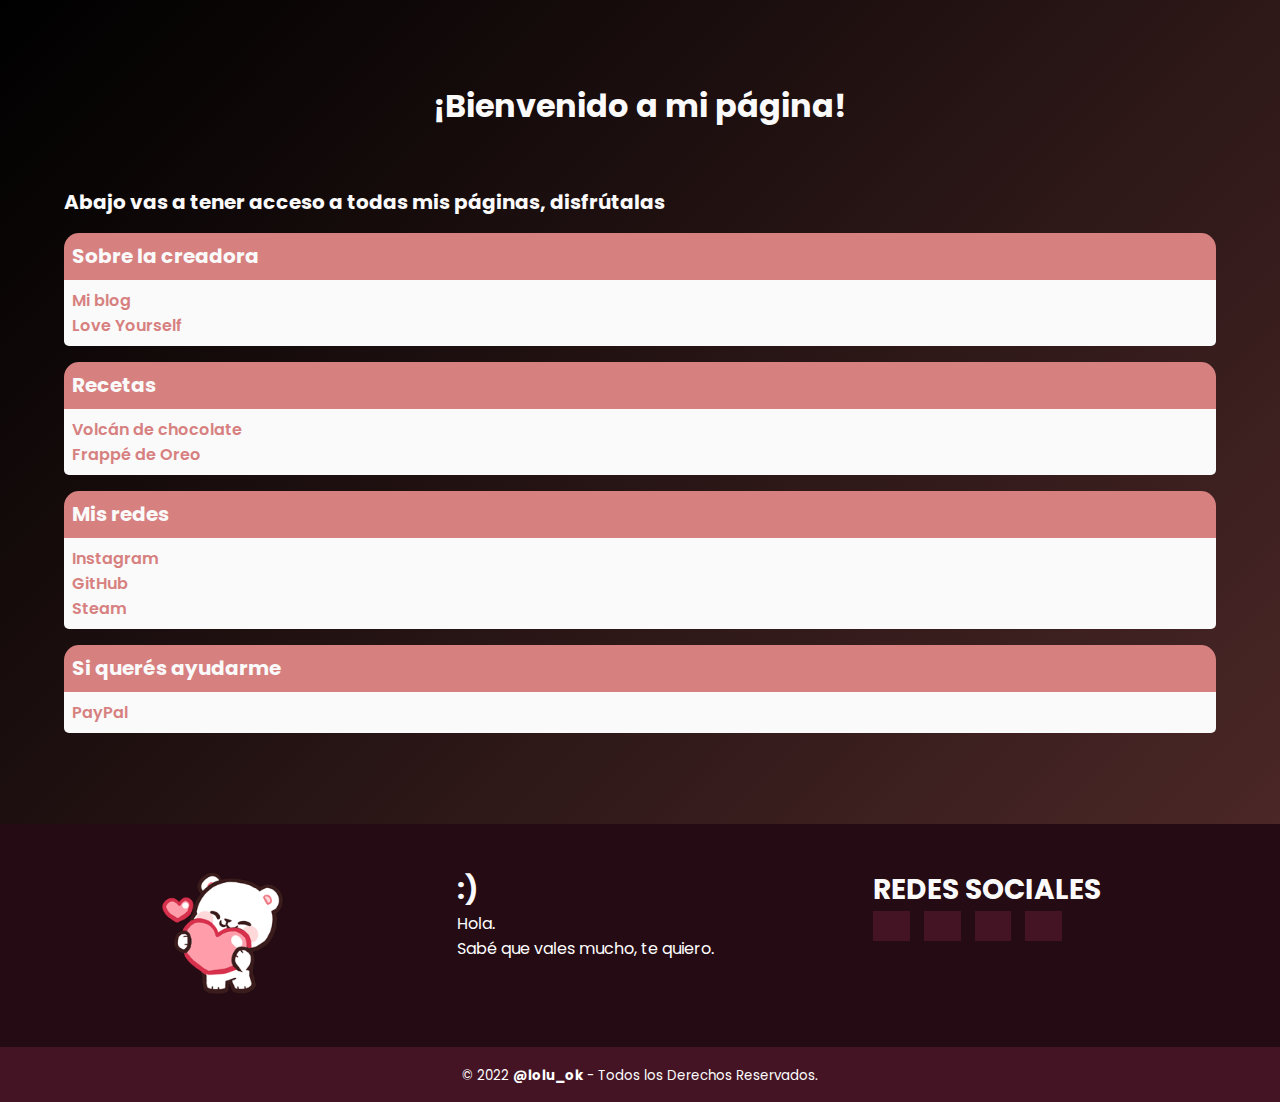
==== Poluye/index.html @ 801bef1e "My first commit" ====
<!DOCTYPE html>
<html lang="es">
<head>
    <meta charset="UTF-8">
    <meta http-equiv="X-UA-Compatible" content="IE=edge">
    <meta name="viewport" content="width=device-width, initial-scale=1.0">
    <title>Inicio - @lolu_ok</title>
    <link rel="stylesheet" href="style.css">
    <link rel="preconnect" href="https://fonts.googleapis.com">
    <link rel="preconnect" href="https://fonts.gstatic.com" crossorigin><link href="https://fonts.googleapis.com/css2?family=Poppins:wght@300&display=swap" rel="stylesheet">
    <!-- Fontasome -->
    <link rel="stylesheet" href="https://cdnjs.cloudflare.com/ajax/libs/font-awesome/6.0.0-beta2/css/all.min.css" integrity="sha512-YWzhKL2whUzgiheMoBFwW8CKV4qpHQAEuvilg9FAn5VJUDwKZZxkJNuGM4XkWuk94WCrrwslk8yWNGmY1EduTA==" crossorigin="anonymous" referrerpolicy="no-referrer" />
    <link rel="icon" sizes=64x64 href="img/milk.png">
</head>
<body>
    <!-- Es importante tener el codigo ordenado y con una buena estructura para tener un mejor posicionamiento
    Buscar que es SEO -->

    <header class="header-main">
        <div class="container">  
            <br>
            <br>
            <h1>¡Bienvenido a mi página!</h1>
            
            
        </div>
        <!-- Esto es para usar como ejemplo -->
    </header>

    
    <br>

    <main class="container">
             

        <h4> Abajo vas a tener acceso a todas mis páginas, disfrútalas <i class="fa-solid fa-heart"></i></h4>
        <article class="contact">
            <h4 class="title">Sobre la creadora</h4>
            <div class="body">
        <!--<img src="" alt="" height="17"> --> <a href="/Poluye/blog.html" target="_self">Mi blog</a> 
        <a href="/Poluye/loveyourself.html" target="_self">Love Yourself</a>

            </div>
        </article>
        <article class="contact">
            <h4 class="title">Recetas</h4>
            <div class="body">
                <!-- Clic bait es malo -->
                <!-- Clic bait es malo -->
                <!-- Clic bait es malo -->
                <!-- Clic bait es malo -->
                <!-- Clic bait es malo -->
                <a href="/Poluye/vdec.html" target="_self">Volcán de chocolate</a>
                <a href="/Poluye/frappeoreo.html">Frappé de Oreo</a>
            </div>
        </article>
        <article class="contact">
            <h4 class="title">Mis redes  <i class="fa-solid fa-heart"></i></h4>
            <div class="body">
                <a href="https://www.instagram.com/lolu_ok/" target="_blank"><i class="fa-brands fa-instagram"></i> Instagram</a> 
                <a href="https://github.com/Loluok" target="_blank"><i class="fa-brands fa-github"></i> GitHub</a> 
                <a href="https://steamcommunity.com/id/loluok/" target="_blank"><i class="fa-brands fa-steam"></i> Steam</a>
            </div>
        </article>
        <article class="contact">
            <h4 class="title">Si querés ayudarme</h4>
            <div class="body">
                <a href="https://www.paypal.com/paypalme/loluoc" target="_blank"><i class="fa-brands fa-paypal"></i> PayPal</a>
            </div>
        </article>     
    </main>

        <br>
        <br>
        <br>
   
    <footer class="pie-pagina">

        <div class="grupo-1">


            <div class="box"> <figure> <a href="#"> <img src="img/milk.png" alt="milki">
             
                   </a> 
              </figure>
            </div>


            <div class="box"> <h2> :) </h2> 
                <p>Hola.</p>
                <p>Sabé que vales mucho, te quiero.</p>
        </div>



            <div class="box">  
                <h2>REDES SOCIALES</h2>
                <div class="redes-sociales">
                    <a href="https://www.instagram.com/lolu_ok/" class="fa-brands fa-instagram" target="_blank"></a>
                    <a href="https://github.com/Loluok" class="fa-brands fa-github" target="_blank"></a>
                    <a href="https://steamcommunity.com/id/loluok/" class="fa-brands fa-steam" target="_blank"></a>
                    <a href="https://www.paypal.me/loluoc" target="_blank" class="fa-brands fa-paypal"></a>
                </div>
                
            </div>

        </div>
       <div class="grupo-2">
        <small>&copy; 2022 <b>@lolu_ok</b> - Todos los Derechos Reservados. </small>
       </div>


    </footer>

</body>
</html>
---- Poluye/style.css ----
/* Declarar variables */

/* Es importante tener una paleta de color  */
/* tambien que los textos sean legibles */
/* Yo agarre la primera que vi en internet */
:root{
    --background-color: #552c2c;

    /* Caso de uso recomendado con rgb */
    /* --text-color-titulos: 197, 220, 239; */
    /* Con rgb rgb(var(--text-color-principal));  */

   --section-background-color: #d78080;
    --text-color-titulos: #fafafa;
    --text-color: #d78080;
    font-size: 16px; /*Tamaño de los elementos de la pagina, por resumirlo asi*/
}



/* Los navegadores tienen distintos valores, por eso es mejor dejarlos en 0 */
*{
    padding: 0;
    margin: 0;
    text-decoration: none;
}

body{
    background: linear-gradient(-45deg, var(--background-color), rgb(0, 0, 0));
    font-family: 'Poppins', sans-serif;
    min-height: 100vh;
}

/* Tamaño de titulos */

h1,h2,h3,h4,h5,h6{
    color: var(--text-color-titulos);
    font-size: 1.25rem;
}

h1{
    font-size: 2rem;
    text-align: center;
}
h2{
    font-size: 1.75rem;
}
h3{
    font-size: 1.5rem;
}

p, span{
    font-size: 1rem;
    color: white;
}

.center{
    margin: auto;
    text-align: center;
}

.align-center{
    display: flex;
    align-items: center;
}

.amorpropio {
    width: 90%;
    margin: auto;
 }
 

/* Para que los elementos no queden pegados a los bordes */
.container{
    width: 90%;
    margin: auto;
}

/* Header */
.header-main{
    text-align: center;
    padding: 2rem;
}

/* Cuerpo principal */
/* Index */
article.contact{
    margin: 1rem 0;
}

article.contact .title{
    border-radius: 15px 15px 0 0;
    background: var(--section-background-color);
    border-bottom: 1px solid var(--text-color);
    padding: 0.5rem;
}

article.contact .body{
    border-radius: 0 0 5px 5px;
    background: var(--text-color-titulos);
    padding: 0.5rem;

    display: flex;
    flex-direction: column;
    flex-wrap: nowrap;
}

article.contact .body span{
    font-weight: 600;
    color: #000000;
}

article.contact .body p,
article.contact .body a{
    color: var(--section-background-color);
    font-weight: 600;
}


/* Estilizar fontasome */

.fa-brands.fa-spotify{
    font-size: 1.5rem;
    color: #1DB954 !important;
}

ul, ol{
    color:#fafafa;
    list-style:none;
}

.footer-container{
    color:#d78080;
    font-size: 12px;
   
}

a{
 color:#d78080;
}


/* LO SIGUIENTE ES PARA EL FOOTER */

.pie-pagina{
    width: 100;
    background-color: #250b14;
}

.pie-pagina .grupo-1{
    width: 100%;
    max-width: 1200px;
    margin: auto; /* margen a cada lado */
    display: grid; 
    grid-template-columns: repeat(3, 1fr); /* repite 3 columnas y ocupa todo el ancho */
    grid-gap: 50px;
    padding:45px 0px;
}

.pie-pagina .grupo-1 .box figure{
    width: 100%;
    height: 100%;
    display: flex; /* para q sea flexible */
    justify-content: center;
    align-items: center;
}

.pie-pagina .grupo-1 .box figure img{
    width: 125px;
}

.pie-pagina .grupo-1 .redes-sociales a{
    display:inline-block;
    text-decoration: none;
    width: 10%;
    height: 30px;
    line-height: 30px;
    color:#FFF;
    margin-right: 10px;
    background-color:#441425;
    text-align: center;
}

.pie-pagina .grupo-1 .redes-sociales a:hover{
    color:#d78080
}

.pie-pagina .grupo-2{
    background-color: #441425;
    padding: 15px 10px;
    text-align: center;
    color:#FFF
}

.pie-pagina .grupo-2 small{
    font: size 15px;
}

@media screen and (max-width:800px) {
    .pie-pagina .grupo-1{
        width: 100%;
        grid-template-columns: repeat(3, 1fr); /* repite 3 columnas y ocupa todo el ancho */
        grid-gap: 50px;
        padding:45px 0px;
    }
    
}


/* CAMBIAR COLOR DE TEXTO DEL FOOTER PQ SE PUSO BLANCO   color: #441425; */
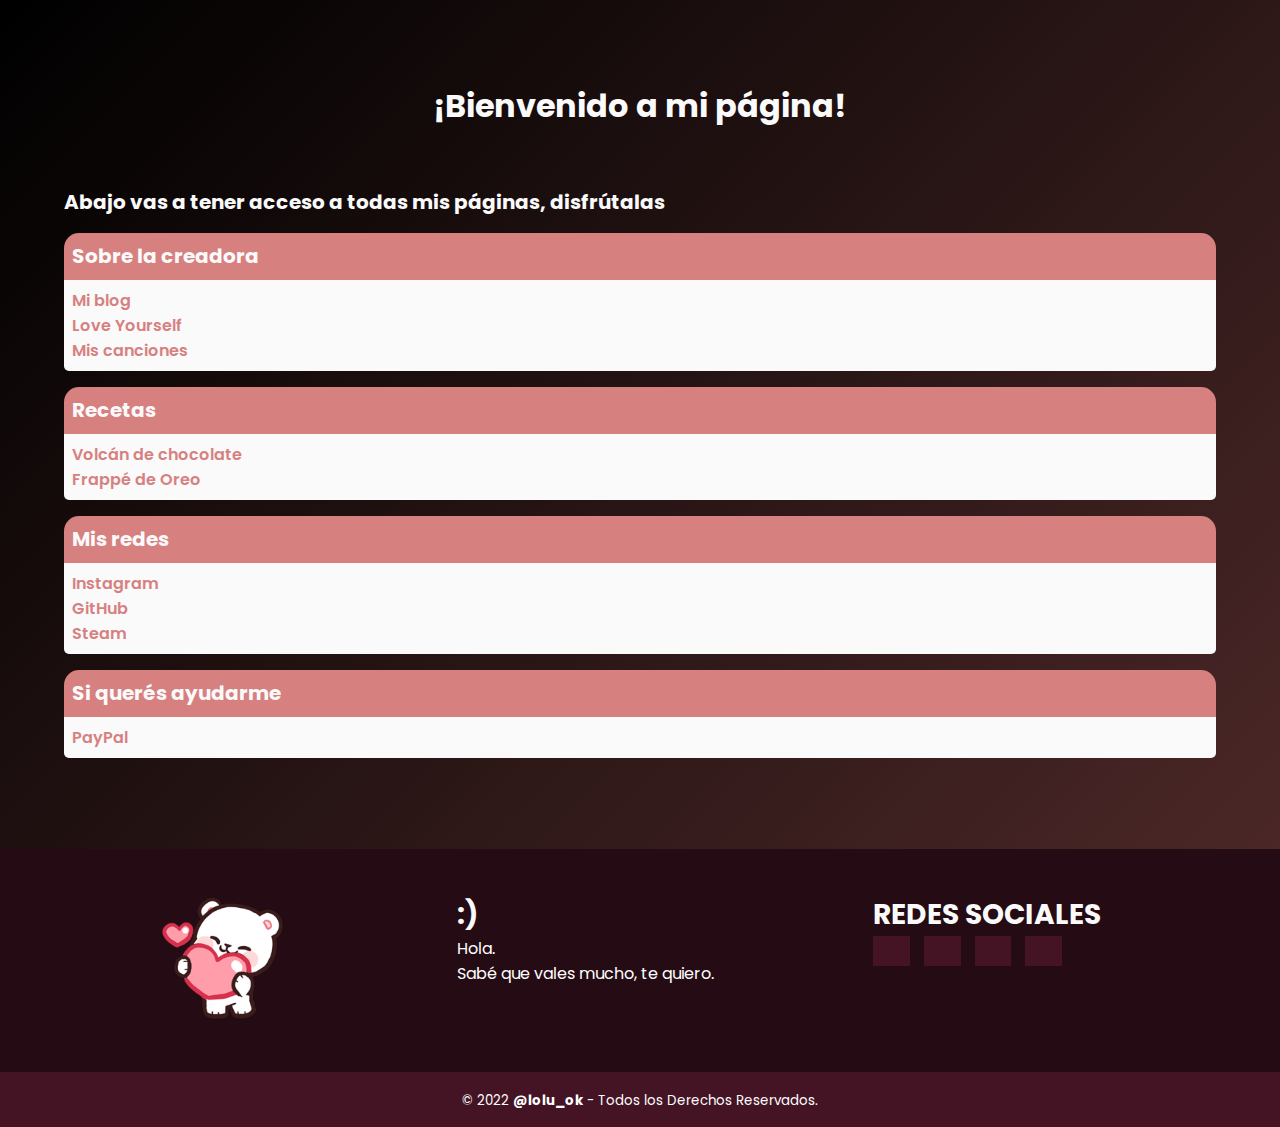
==== commit 7f6a0ad8: "A new commit" ====
--- a/Poluye/index.html
+++ b/Poluye/index.html
@@ -39,7 +39,7 @@
             <div class="body">
         <!--<img src="" alt="" height="17"> --> <a href="/Poluye/blog.html" target="_self">Mi blog</a> 
         <a href="/Poluye/loveyourself.html" target="_self">Love Yourself</a>
-
+                <a href="/Poluye/canciones.html" target="_self">Mis canciones</a>
             </div>
         </article>
         <article class="contact">
@@ -67,7 +67,7 @@
             <div class="body">
                 <a href="https://www.paypal.com/paypalme/loluoc" target="_blank"><i class="fa-brands fa-paypal"></i> PayPal</a>
             </div>
-        </article>     
+        </article>   
     </main>
 
         <br>
